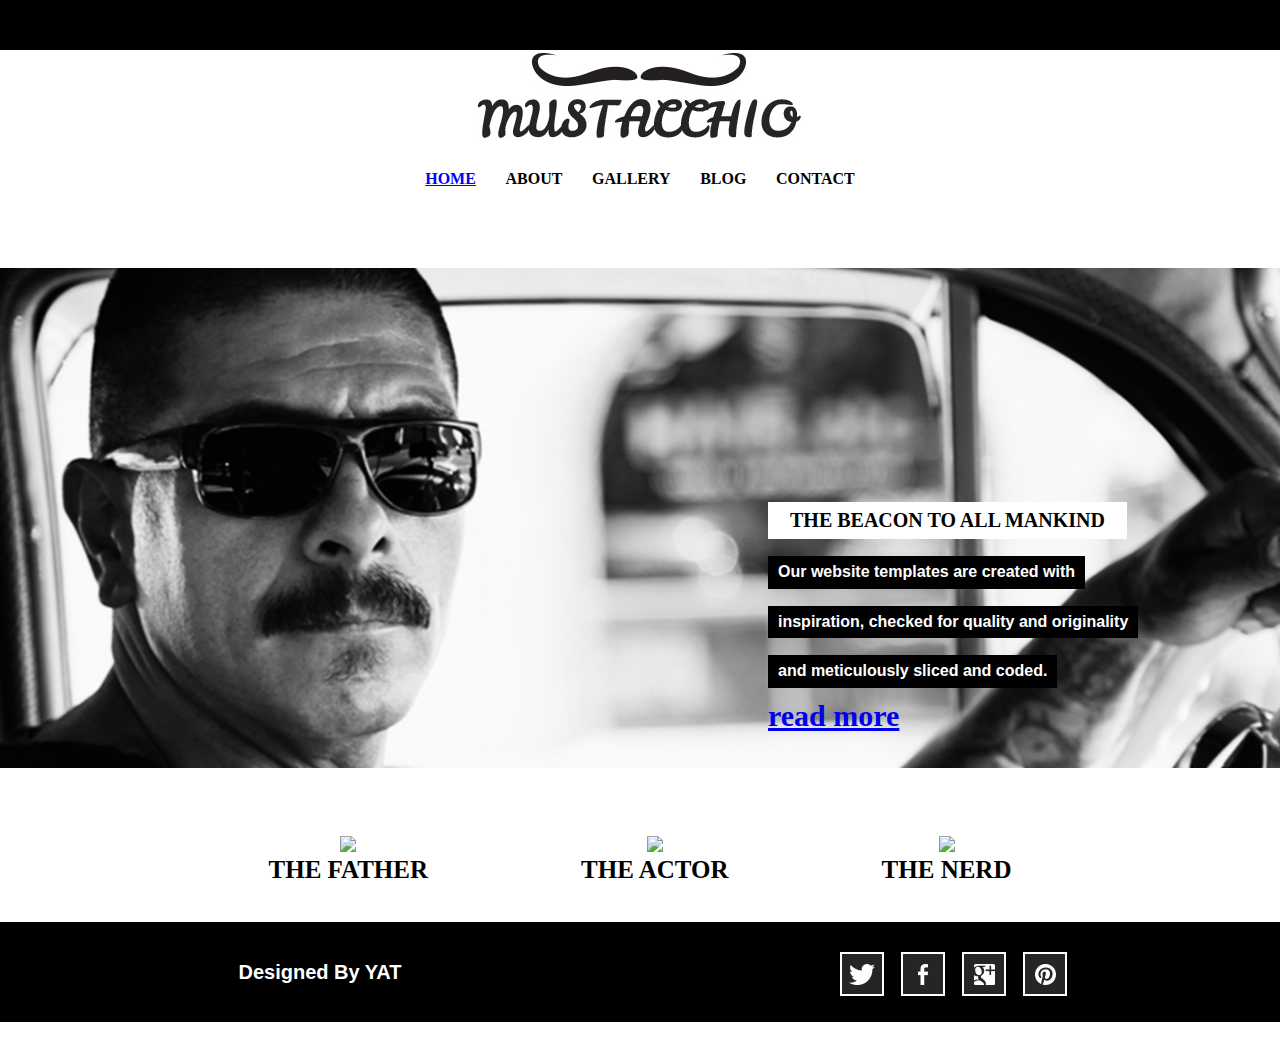
==== mustache/index.html @ a69796cc "Update index.html" ====
<!DOCTYPE html>
<html>
    <head>
        <meta charset="UTF-8">
        <meta name="viewport" content="width=device-width, initial-scale=1.0">  
        <title>Mustache</title>
        <link rel="stylesheet" href="css/index-style.css">
    </head>
    <body>
        <!-- header -->
        <header></header>

        <!-- logo -->
        <div class="logo"> 
            <img src="images/logo.jpg">
        </div>

        <!-- links -->
        <nav>
            <a href="index.html" class="active">home</a>
            <a href="pages/about.html">about</a>
            <a href="pages/gallery.html">gallery</a>
            <a href="pages/blog.html">blog</a>
            <a href="pages/contact.html">contact</a>
        </nav>

        <!-- banner -->
        <div class="banner">

            <img src="images/the-beacon.jpg">

            <div class="banner-text">
                <div>
                    <div class="title">THE BEACON TO ALL MANKIND</div>
                </div>
                <div>
                    <div class="text-black">Our website templates are created with</div>
                </div>
                <div>
                    <div class="text-black">inspiration, checked for quality and originality</div>
                </div>
                <div>
                    <div class="text-black">and meticulously sliced and coded.</div>
                </div>
                <div>
                    <a href="#">read more</a>
                </div>
            </div>
        </div>

        <!-- data -->
        <div class="data">

            <div class="data1">
                <img src="K/images/the-father.jpg">
                <span>the father</span>
            </div>

            <div class="data1">
                <img src="K/images/the-actor.jpg">
                <span>the actor</span>
            </div>
            
            <div class="data1">
                <img src="K/images/the-nerd.jpg">
                <span>the nerd</span>
            </div>

        </div>

        <!-- footer -->
        <footer>
            <div class="footer-text">Designed By YAT</div>
            <div class="footer-icons">
                <a href="#" class="tw"></a>
                <a href="#" class="face"></a>
                <a href="#" class="plus"></a>
                <a href="#" class="ins"></a>
            </div>
        </footer>

    </body>
</html>
---- mustache/css/index-style.css ----
body{
    margin: 0px;
}
header{
    background-color: black;
    height: 50px;
}
.logo{
    text-align: center;
}
nav{
    /* background-color: antiquewhite; */
    height: 50px;
    text-align: center;
    margin-top: 7px;
    line-height: 50px;
    text-transform:uppercase ;
    font-weight:bolder;
   }
   nav a{
    color: #000;
    margin: 1%;
    text-decoration: none;
   }
   nav a:hover{
    color: blue;
    text-decoration: underline ;
   }
   .active{
    color: blue;
    text-decoration: underline ;
   }
   .banner img{
    width: 100%;
    height: 500px;
    /* background-color: aqua; */
    margin-top: 5%;
   }
.banner-text{
    /* background-color: aqua; */
    position: absolute;
left: 60%;
top:500px;
font-size:30px;
font-weight: 800;
}
.title{
    font-size: 18px;
    padding: 2% 10px;
}
.title{
    background-color: white;
    font-size: 20px;
    /* width: 94%; */
    padding: 2% 22px;
    margin-bottom: 3%;
    display: inline-block;
    font-family: var(--font2);
}
.text-black{
    font-size: 20px;
    color: white;
    background-color: black;
    /* width: 80%; */
    display: inline-block;
    padding: 2% 20px;
    margin-bottom: 3%;
    font-family: Arial, Helvetica, sans-serif;
}
.text-black{
    font-size: 16px;
    padding: 2% 10px;
}

@media (max-width: 374px){
.banner-text{
    top: 30%;
}
.title{
    font-size: 16px;
    padding: 2% 5px;
}
.text-black{
    font-size: 14px;
    padding: 2% 5px;
}
}
.data{
    /* background-color: antiquewhite; */
    width: 70%;
    margin: 5% auto 3%;
display: flex;    
text-align: center;
flex-flow: row nowrap;

}
.data1{
    margin: auto;

}
.data1 img:hover{
    opacity: .8;

}
.data span{
display: block;
font-size: 25px;
font-weight: 900;
text-transform: uppercase;
}
/* ------------------------ */
footer{
    background-color: black;
    margin: 1% auto;
    height: 100px;
    display: flex;
    flex-flow: row nowrap;
}
.footer-text{
    /* background-color: burlywood; */
    width: 50%;
    height: 100px;
    color: white;
    text-align: center;
    line-height: 100px;
    font-size: 20px;
    font-family: Arial, Helvetica, sans-serif;
    font-weight: bolder;
}
.footer-icons{
    /* background-color: chocolate; */
    height: 100px;
    width: 50%;
    text-align: center;
    padding-top: 30px;
}
.footer-icons a{
    /* background-color: yellowgreen; */
    width: 44px;
    height: 44px;
    display: inline-block;
    margin-right: 2%;
    background-position: center;
    background-size: cover;
    background-repeat: no-repeat;
}
.tw{
    background-image: url("../images/icons/icon-twitter.jpg");
}
.face{
    background-image: url("../images/icons/icon-facebook.jpg");
}
.plus{
    background-image: url("../images/icons/icon-googleplus.jpg");
}
.ins{
    background-image: url("../images/icons/icon-pinterest.jpg");
}
.tw:hover{
    background-image: url("../images/icons/icon-twitter-hover.jpg");
}
.face:hover{
    background-image: url("../images/icons/icon-facebook-hover.jpg");
}
.plus:hover{
    background-image: url("../images/icons/icon-googleplus-hover.jpg");
}
.ins:hover{
    background-image: url("../images/icons/icon-pinterest-hover.jpg");
}
@media (max-width : 767px){
    footer{
        flex-flow: column wrap;
        height: 200px;
    }
    .footer-text{
        width: 100%;
        font-size: 18px;
    }
    .footer-icons{
        width: 100%;
    }
}
/* ---------------------------------------about----------------- */
.about{
    width: 90%;
    margin: auto;
}
.about-title{
    width: 100%;
}
.title-show{
    background-color: #000;
    color: #fff;
    width:fit-content;
    padding: 1%;
    margin: auto;
    font-size: 40px;
    border-radius: 10px;
}

.title-show:hover{
    scale: 2, 2;
    background-color: #d7deaa;
    color: #000;
}
.about-banner{
    width: 55%;
    margin:2% auto;
    background-color: aqua;
    text-align: center;
    border: #000 solid 1px;
    height: 400px;
}
.about-banner img{
    width: 100%;
    height: 100%;
}
.about-data{
    text-align: center;
    padding: 1px;
    /* background-color: #d7deaa; */
    width: 50%;
    margin: 2% auto;
    line-height: 30px;
}
.about-data span{
    font-weight: 800;
    display: block;
}
/* --------------------------gallery------------------------------ */
.gallery{
    /* background-color: aqua; */
    width: 80%;
    margin: auto;
    /* display: flex; */
    flex-wrap: nowrap;
    text-align: center;
}
.gallery-show{
    display: block;
    font-weight: 900;
    font-size: 40px;
    color: #fff;
    background-color: black;
    width:fit-content;
    margin: 1% auto;
    padding:1%;
}
.gdallery-ata{
    
    width: 90%;
    display: flex;
    /* background-color: rgb(242, 142, 142); */
    /* margin: 2px; */
    flex-wrap: wrap;
    margin: 2% auto;

}
.gdallery-ata div img:hover{opacity: 1;}
.gdallery-ata div img{
    opacity: .9;
    width:100%;
    height: 100%;
    border: #000 solid 1px;
}
.gdallery-ata div{

    width: 30%;
    background-color: aquamarine;
    margin: 2% auto;


}
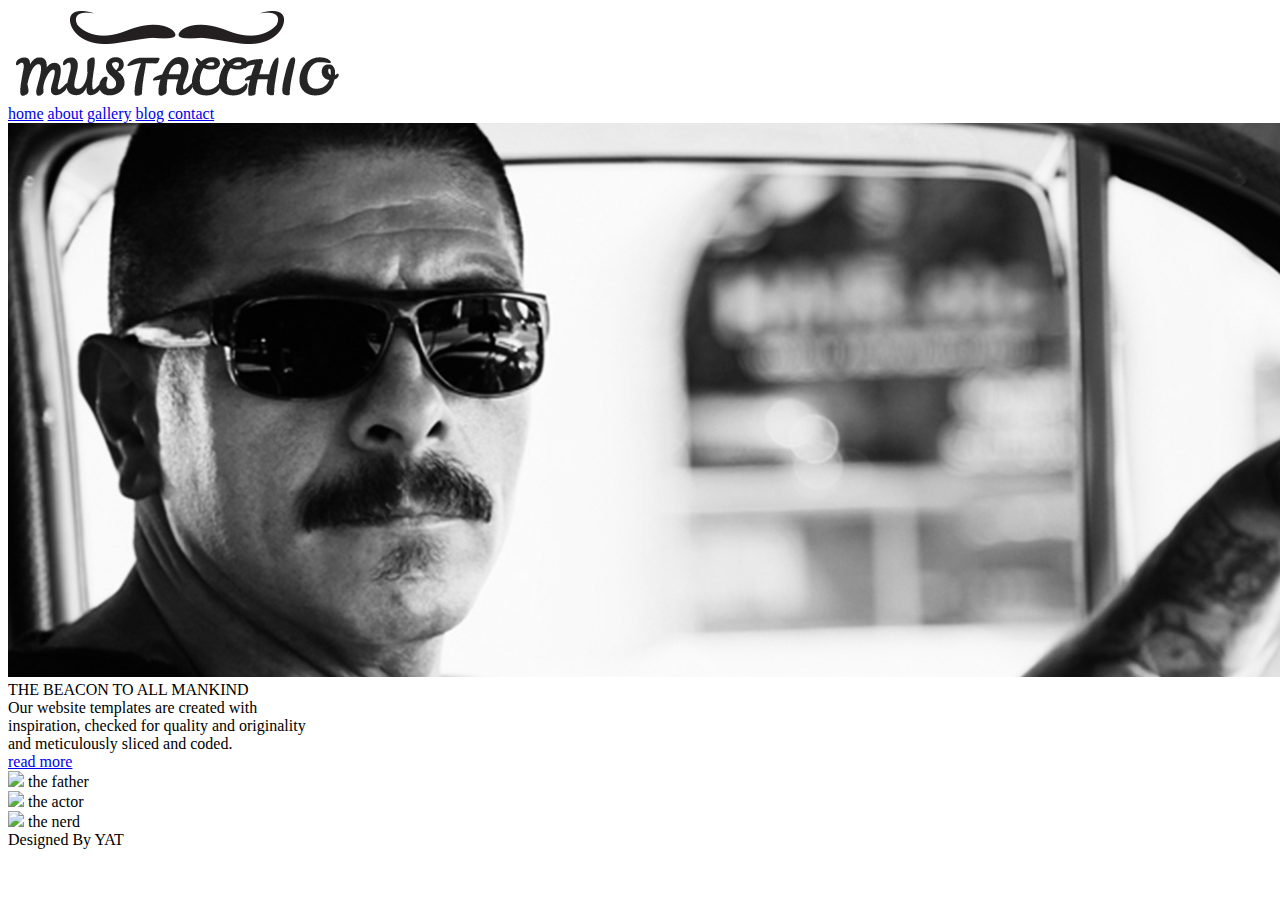
==== commit a08e1b72: "Update index.html" ====
--- a/mustache/index.html
+++ b/mustache/index.html
@@ -4,7 +4,7 @@
         <meta charset="UTF-8">
         <meta name="viewport" content="width=device-width, initial-scale=1.0">  
         <title>Mustache</title>
-        <link rel="stylesheet" href="css/index-style.css">
+        <link rel="stylesheet" href="../K/css/index-style.css">
     </head>
     <body>
         <!-- header -->
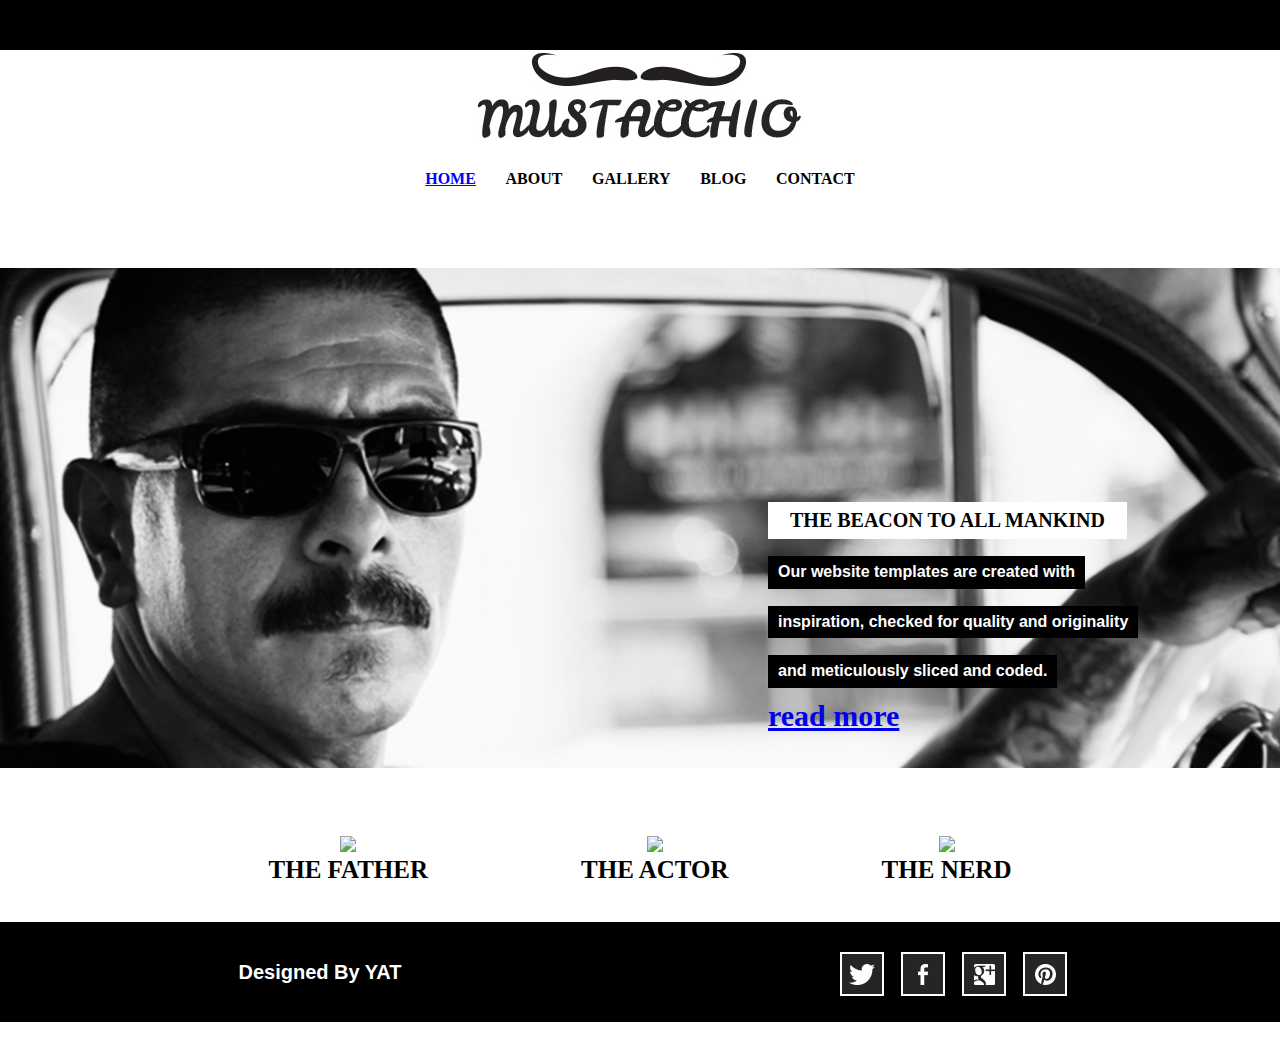
==== commit 2e87be3b: "Update index.html" ====
--- a/mustache/index.html
+++ b/mustache/index.html
@@ -4,7 +4,7 @@
         <meta charset="UTF-8">
         <meta name="viewport" content="width=device-width, initial-scale=1.0">  
         <title>Mustache</title>
-        <link rel="stylesheet" href="../K/css/index-style.css">
+        <link rel="stylesheet" href="css/index-style.css">
     </head>
     <body>
         <!-- header -->
--- a/mustache/css/index-style.css
+++ b/mustache/css/index-style.css
@@ -0,0 +1,274 @@
+body{
+    margin: 0px;
+}
+header{
+    background-color: black;
+    height: 50px;
+}
+.logo{
+    text-align: center;
+}
+nav{
+    /* background-color: antiquewhite; */
+    height: 50px;
+    text-align: center;
+    margin-top: 7px;
+    line-height: 50px;
+    text-transform:uppercase ;
+    font-weight:bolder;
+   }
+   nav a{
+    color: #000;
+    margin: 1%;
+    text-decoration: none;
+   }
+   nav a:hover{
+    color: blue;
+    text-decoration: underline ;
+   }
+   .active{
+    color: blue;
+    text-decoration: underline ;
+   }
+   .banner img{
+    width: 100%;
+    height: 500px;
+    /* background-color: aqua; */
+    margin-top: 5%;
+   }
+.banner-text{
+    /* background-color: aqua; */
+    position: absolute;
+left: 60%;
+top:500px;
+font-size:30px;
+font-weight: 800;
+}
+.title{
+    font-size: 18px;
+    padding: 2% 10px;
+}
+.title{
+    background-color: white;
+    font-size: 20px;
+    /* width: 94%; */
+    padding: 2% 22px;
+    margin-bottom: 3%;
+    display: inline-block;
+    font-family: var(--font2);
+}
+.text-black{
+    font-size: 20px;
+    color: white;
+    background-color: black;
+    /* width: 80%; */
+    display: inline-block;
+    padding: 2% 20px;
+    margin-bottom: 3%;
+    font-family: Arial, Helvetica, sans-serif;
+}
+.text-black{
+    font-size: 16px;
+    padding: 2% 10px;
+}
+
+@media (max-width: 374px){
+.banner-text{
+    top: 30%;
+}
+.title{
+    font-size: 16px;
+    padding: 2% 5px;
+}
+.text-black{
+    font-size: 14px;
+    padding: 2% 5px;
+}
+}
+.data{
+    /* background-color: antiquewhite; */
+    width: 70%;
+    margin: 5% auto 3%;
+display: flex;    
+text-align: center;
+flex-flow: row nowrap;
+
+}
+.data1{
+    margin: auto;
+
+}
+.data1 img:hover{
+    opacity: .8;
+
+}
+.data span{
+display: block;
+font-size: 25px;
+font-weight: 900;
+text-transform: uppercase;
+}
+/* ------------------------ */
+footer{
+    background-color: black;
+    margin: 1% auto;
+    height: 100px;
+    display: flex;
+    flex-flow: row nowrap;
+}
+.footer-text{
+    /* background-color: burlywood; */
+    width: 50%;
+    height: 100px;
+    color: white;
+    text-align: center;
+    line-height: 100px;
+    font-size: 20px;
+    font-family: Arial, Helvetica, sans-serif;
+    font-weight: bolder;
+}
+.footer-icons{
+    /* background-color: chocolate; */
+    height: 100px;
+    width: 50%;
+    text-align: center;
+    padding-top: 30px;
+}
+.footer-icons a{
+    /* background-color: yellowgreen; */
+    width: 44px;
+    height: 44px;
+    display: inline-block;
+    margin-right: 2%;
+    background-position: center;
+    background-size: cover;
+    background-repeat: no-repeat;
+}
+.tw{
+    background-image: url("../images/icons/icon-twitter.jpg");
+}
+.face{
+    background-image: url("../images/icons/icon-facebook.jpg");
+}
+.plus{
+    background-image: url("../images/icons/icon-googleplus.jpg");
+}
+.ins{
+    background-image: url("../images/icons/icon-pinterest.jpg");
+}
+.tw:hover{
+    background-image: url("../images/icons/icon-twitter-hover.jpg");
+}
+.face:hover{
+    background-image: url("../images/icons/icon-facebook-hover.jpg");
+}
+.plus:hover{
+    background-image: url("../images/icons/icon-googleplus-hover.jpg");
+}
+.ins:hover{
+    background-image: url("../images/icons/icon-pinterest-hover.jpg");
+}
+@media (max-width : 767px){
+    footer{
+        flex-flow: column wrap;
+        height: 200px;
+    }
+    .footer-text{
+        width: 100%;
+        font-size: 18px;
+    }
+    .footer-icons{
+        width: 100%;
+    }
+}
+/* ---------------------------------------about----------------- */
+.about{
+    width: 90%;
+    margin: auto;
+}
+.about-title{
+    width: 100%;
+}
+.title-show{
+    background-color: #000;
+    color: #fff;
+    width:fit-content;
+    padding: 1%;
+    margin: auto;
+    font-size: 40px;
+    border-radius: 10px;
+}
+
+.title-show:hover{
+    scale: 2, 2;
+    background-color: #d7deaa;
+    color: #000;
+}
+.about-banner{
+    width: 55%;
+    margin:2% auto;
+    background-color: aqua;
+    text-align: center;
+    border: #000 solid 1px;
+    height: 400px;
+}
+.about-banner img{
+    width: 100%;
+    height: 100%;
+}
+.about-data{
+    text-align: center;
+    padding: 1px;
+    /* background-color: #d7deaa; */
+    width: 50%;
+    margin: 2% auto;
+    line-height: 30px;
+}
+.about-data span{
+    font-weight: 800;
+    display: block;
+}
+/* --------------------------gallery------------------------------ */
+.gallery{
+    /* background-color: aqua; */
+    width: 80%;
+    margin: auto;
+    /* display: flex; */
+    flex-wrap: nowrap;
+    text-align: center;
+}
+.gallery-show{
+    display: block;
+    font-weight: 900;
+    font-size: 40px;
+    color: #fff;
+    background-color: black;
+    width:fit-content;
+    margin: 1% auto;
+    padding:1%;
+}
+.gdallery-ata{
+    
+    width: 90%;
+    display: flex;
+    /* background-color: rgb(242, 142, 142); */
+    /* margin: 2px; */
+    flex-wrap: wrap;
+    margin: 2% auto;
+
+}
+.gdallery-ata div img:hover{opacity: 1;}
+.gdallery-ata div img{
+    opacity: .9;
+    width:100%;
+    height: 100%;
+    border: #000 solid 1px;
+}
+.gdallery-ata div{
+
+    width: 30%;
+    background-color: aquamarine;
+    margin: 2% auto;
+
+
+}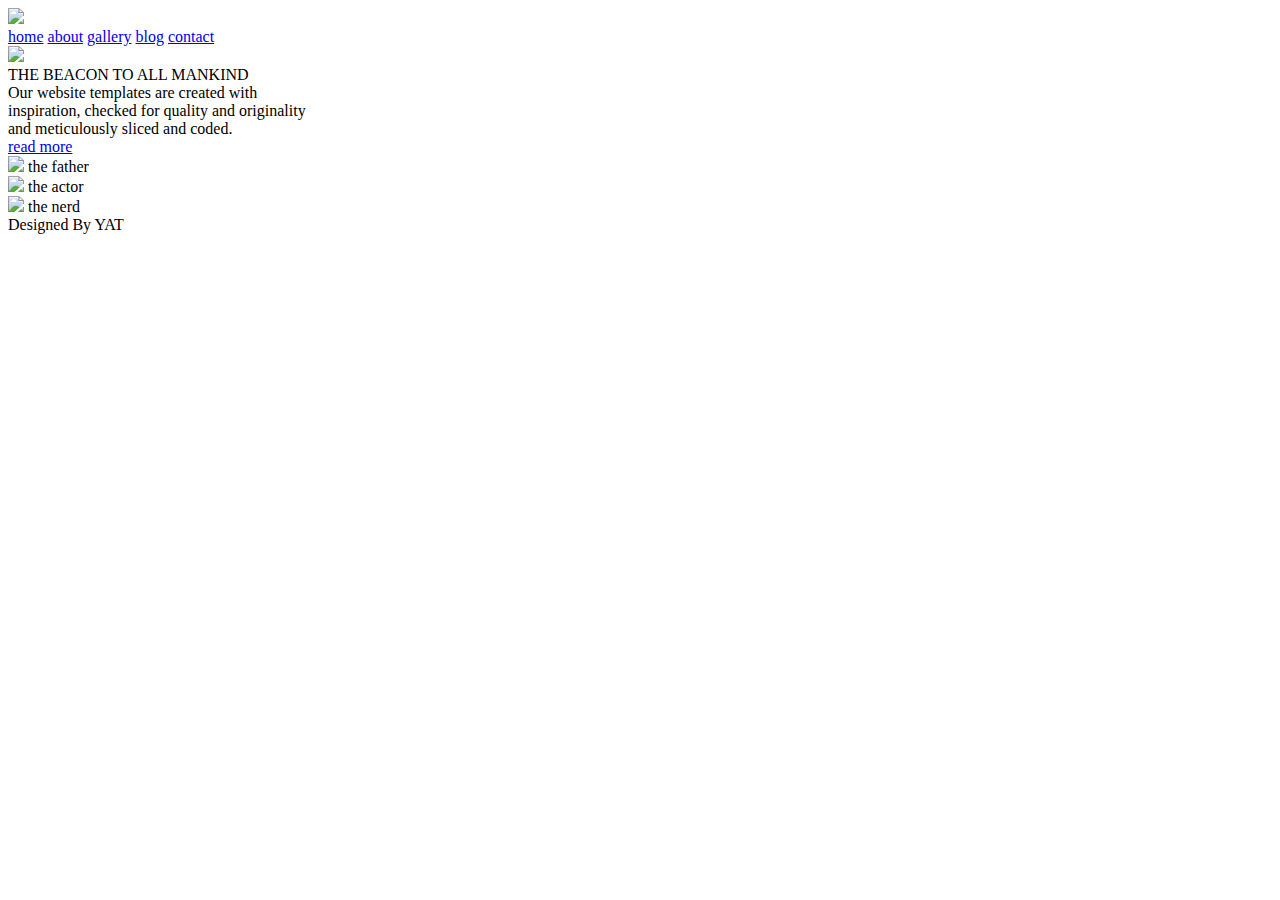
==== commit 5e704931: "Add files via upload" ====
--- a/mustache/index.html
+++ b/mustache/index.html
@@ -4,7 +4,7 @@
         <meta charset="UTF-8">
         <meta name="viewport" content="width=device-width, initial-scale=1.0">  
         <title>Mustache</title>
-        <link rel="stylesheet" href="css/index-style.css">
+        <link rel="stylesheet" href="K/css/index-style.css">
     </head>
     <body>
         <!-- header -->
@@ -12,22 +12,22 @@
 
         <!-- logo -->
         <div class="logo"> 
-            <img src="images/logo.jpg">
+            <img src="K/images/logo.jpg">
         </div>
 
         <!-- links -->
         <nav>
             <a href="index.html" class="active">home</a>
-            <a href="pages/about.html">about</a>
-            <a href="pages/gallery.html">gallery</a>
-            <a href="pages/blog.html">blog</a>
-            <a href="pages/contact.html">contact</a>
+            <a href="K/pages/about.html">about</a>
+            <a href="K/pages/gallery.html">gallery</a>
+            <a href="K/pages/blog.html">blog</a>
+            <a href="K/pages/contact.html">contact</a>
         </nav>
 
         <!-- banner -->
         <div class="banner">
 
-            <img src="images/the-beacon.jpg">
+            <img src="K/images/the-beacon.jpg">
 
             <div class="banner-text">
                 <div>
@@ -80,4 +80,4 @@
         </footer>
 
     </body>
-</html>
+</html>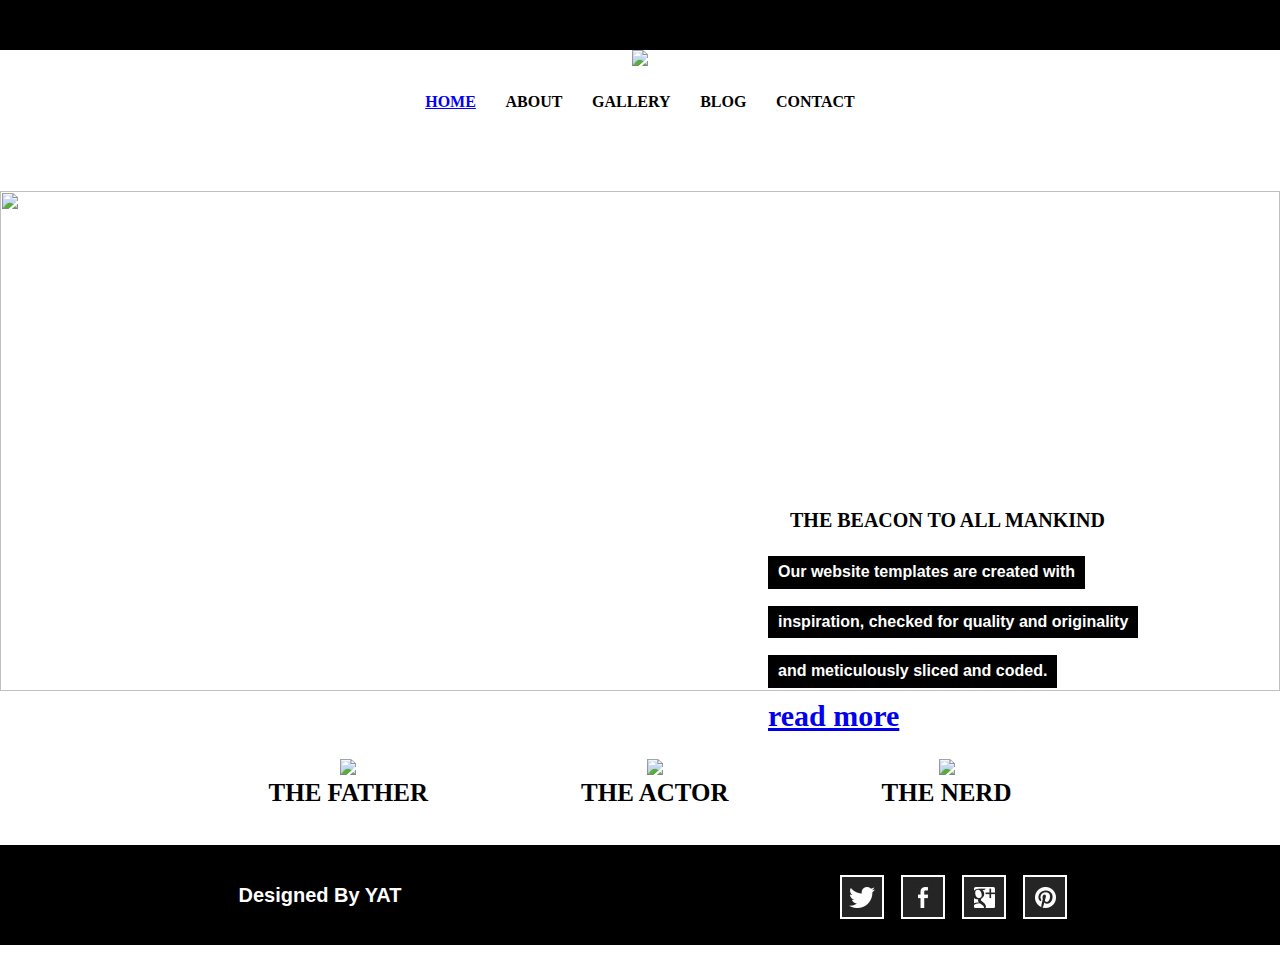
==== commit 2f7a1609: "Update index.html" ====
--- a/mustache/index.html
+++ b/mustache/index.html
@@ -4,7 +4,7 @@
         <meta charset="UTF-8">
         <meta name="viewport" content="width=device-width, initial-scale=1.0">  
         <title>Mustache</title>
-        <link rel="stylesheet" href="K/css/index-style.css">
+        <link rel="stylesheet" href="css/index-style.css">
     </head>
     <body>
         <!-- header -->
@@ -80,4 +80,4 @@
         </footer>
 
     </body>
-</html>+</html>
--- a/mustache/css/index-style.css
+++ b/mustache/css/index-style.css
@@ -0,0 +1,274 @@
+body{
+    margin: 0px;
+}
+header{
+    background-color: black;
+    height: 50px;
+}
+.logo{
+    text-align: center;
+}
+nav{
+    /* background-color: antiquewhite; */
+    height: 50px;
+    text-align: center;
+    margin-top: 7px;
+    line-height: 50px;
+    text-transform:uppercase ;
+    font-weight:bolder;
+   }
+   nav a{
+    color: #000;
+    margin: 1%;
+    text-decoration: none;
+   }
+   nav a:hover{
+    color: blue;
+    text-decoration: underline ;
+   }
+   .active{
+    color: blue;
+    text-decoration: underline ;
+   }
+   .banner img{
+    width: 100%;
+    height: 500px;
+    /* background-color: aqua; */
+    margin-top: 5%;
+   }
+.banner-text{
+    /* background-color: aqua; */
+    position: absolute;
+left: 60%;
+top:500px;
+font-size:30px;
+font-weight: 800;
+}
+.title{
+    font-size: 18px;
+    padding: 2% 10px;
+}
+.title{
+    background-color: white;
+    font-size: 20px;
+    /* width: 94%; */
+    padding: 2% 22px;
+    margin-bottom: 3%;
+    display: inline-block;
+    font-family: var(--font2);
+}
+.text-black{
+    font-size: 20px;
+    color: white;
+    background-color: black;
+    /* width: 80%; */
+    display: inline-block;
+    padding: 2% 20px;
+    margin-bottom: 3%;
+    font-family: Arial, Helvetica, sans-serif;
+}
+.text-black{
+    font-size: 16px;
+    padding: 2% 10px;
+}
+
+@media (max-width: 374px){
+.banner-text{
+    top: 30%;
+}
+.title{
+    font-size: 16px;
+    padding: 2% 5px;
+}
+.text-black{
+    font-size: 14px;
+    padding: 2% 5px;
+}
+}
+.data{
+    /* background-color: antiquewhite; */
+    width: 70%;
+    margin: 5% auto 3%;
+display: flex;    
+text-align: center;
+flex-flow: row nowrap;
+
+}
+.data1{
+    margin: auto;
+
+}
+.data1 img:hover{
+    opacity: .8;
+
+}
+.data span{
+display: block;
+font-size: 25px;
+font-weight: 900;
+text-transform: uppercase;
+}
+/* ------------------------ */
+footer{
+    background-color: black;
+    margin: 1% auto;
+    height: 100px;
+    display: flex;
+    flex-flow: row nowrap;
+}
+.footer-text{
+    /* background-color: burlywood; */
+    width: 50%;
+    height: 100px;
+    color: white;
+    text-align: center;
+    line-height: 100px;
+    font-size: 20px;
+    font-family: Arial, Helvetica, sans-serif;
+    font-weight: bolder;
+}
+.footer-icons{
+    /* background-color: chocolate; */
+    height: 100px;
+    width: 50%;
+    text-align: center;
+    padding-top: 30px;
+}
+.footer-icons a{
+    /* background-color: yellowgreen; */
+    width: 44px;
+    height: 44px;
+    display: inline-block;
+    margin-right: 2%;
+    background-position: center;
+    background-size: cover;
+    background-repeat: no-repeat;
+}
+.tw{
+    background-image: url("../images/icons/icon-twitter.jpg");
+}
+.face{
+    background-image: url("../images/icons/icon-facebook.jpg");
+}
+.plus{
+    background-image: url("../images/icons/icon-googleplus.jpg");
+}
+.ins{
+    background-image: url("../images/icons/icon-pinterest.jpg");
+}
+.tw:hover{
+    background-image: url("../images/icons/icon-twitter-hover.jpg");
+}
+.face:hover{
+    background-image: url("../images/icons/icon-facebook-hover.jpg");
+}
+.plus:hover{
+    background-image: url("../images/icons/icon-googleplus-hover.jpg");
+}
+.ins:hover{
+    background-image: url("../images/icons/icon-pinterest-hover.jpg");
+}
+@media (max-width : 767px){
+    footer{
+        flex-flow: column wrap;
+        height: 200px;
+    }
+    .footer-text{
+        width: 100%;
+        font-size: 18px;
+    }
+    .footer-icons{
+        width: 100%;
+    }
+}
+/* ---------------------------------------about----------------- */
+.about{
+    width: 90%;
+    margin: auto;
+}
+.about-title{
+    width: 100%;
+}
+.title-show{
+    background-color: #000;
+    color: #fff;
+    width:fit-content;
+    padding: 1%;
+    margin: auto;
+    font-size: 40px;
+    border-radius: 10px;
+}
+
+.title-show:hover{
+    scale: 2, 2;
+    background-color: #d7deaa;
+    color: #000;
+}
+.about-banner{
+    width: 55%;
+    margin:2% auto;
+    background-color: aqua;
+    text-align: center;
+    border: #000 solid 1px;
+    height: 400px;
+}
+.about-banner img{
+    width: 100%;
+    height: 100%;
+}
+.about-data{
+    text-align: center;
+    padding: 1px;
+    /* background-color: #d7deaa; */
+    width: 50%;
+    margin: 2% auto;
+    line-height: 30px;
+}
+.about-data span{
+    font-weight: 800;
+    display: block;
+}
+/* --------------------------gallery------------------------------ */
+.gallery{
+    /* background-color: aqua; */
+    width: 80%;
+    margin: auto;
+    /* display: flex; */
+    flex-wrap: nowrap;
+    text-align: center;
+}
+.gallery-show{
+    display: block;
+    font-weight: 900;
+    font-size: 40px;
+    color: #fff;
+    background-color: black;
+    width:fit-content;
+    margin: 1% auto;
+    padding:1%;
+}
+.gdallery-ata{
+    
+    width: 90%;
+    display: flex;
+    /* background-color: rgb(242, 142, 142); */
+    /* margin: 2px; */
+    flex-wrap: wrap;
+    margin: 2% auto;
+
+}
+.gdallery-ata div img:hover{opacity: 1;}
+.gdallery-ata div img{
+    opacity: .9;
+    width:100%;
+    height: 100%;
+    border: #000 solid 1px;
+}
+.gdallery-ata div{
+
+    width: 30%;
+    background-color: aquamarine;
+    margin: 2% auto;
+
+
+}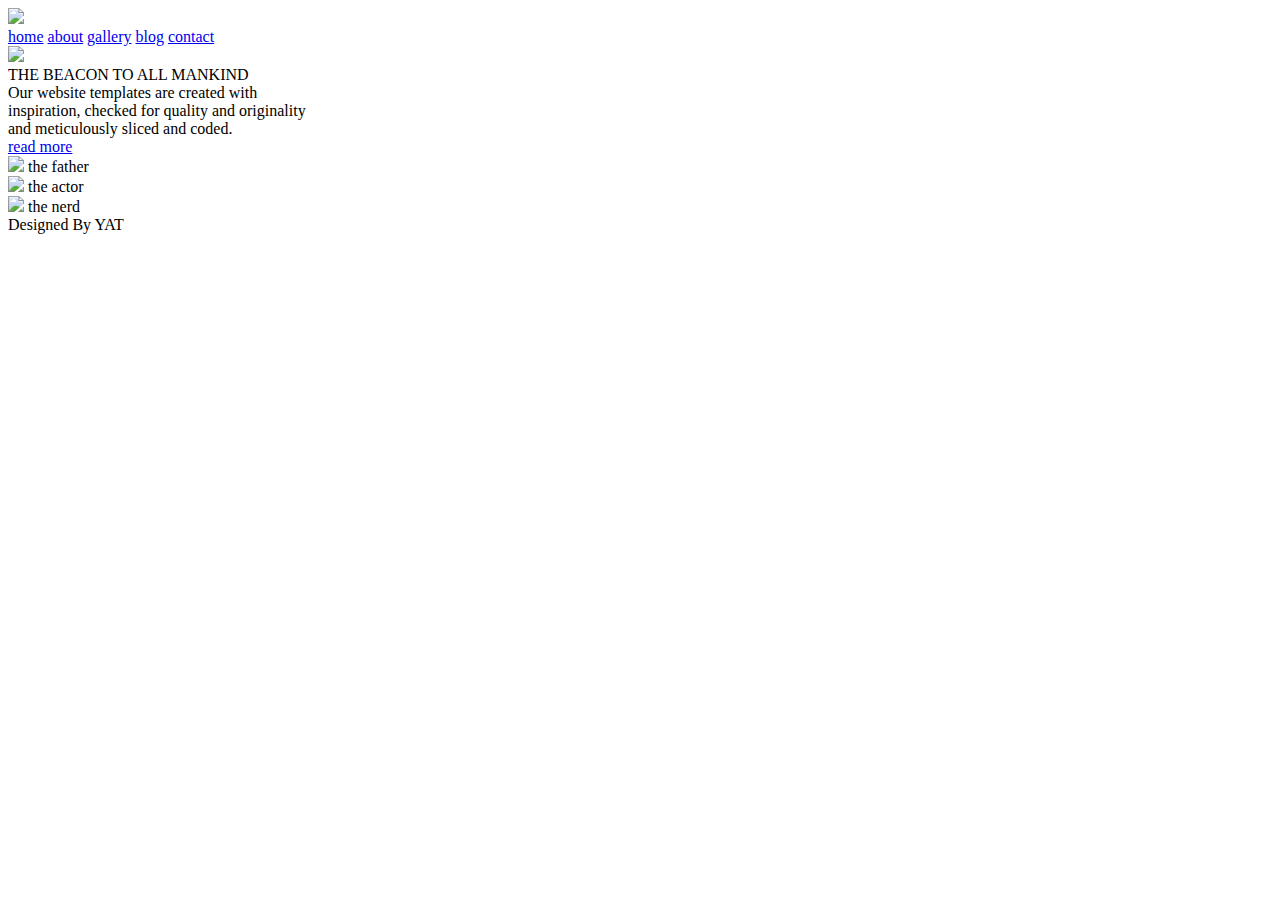
==== commit f9397e34: "Update index.html" ====
--- a/mustache/index.html
+++ b/mustache/index.html
@@ -4,7 +4,7 @@
         <meta charset="UTF-8">
         <meta name="viewport" content="width=device-width, initial-scale=1.0">  
         <title>Mustache</title>
-        <link rel="stylesheet" href="css/index-style.css">
+        <link rel="stylesheet" href="../css/index-style.css">
     </head>
     <body>
         <!-- header -->
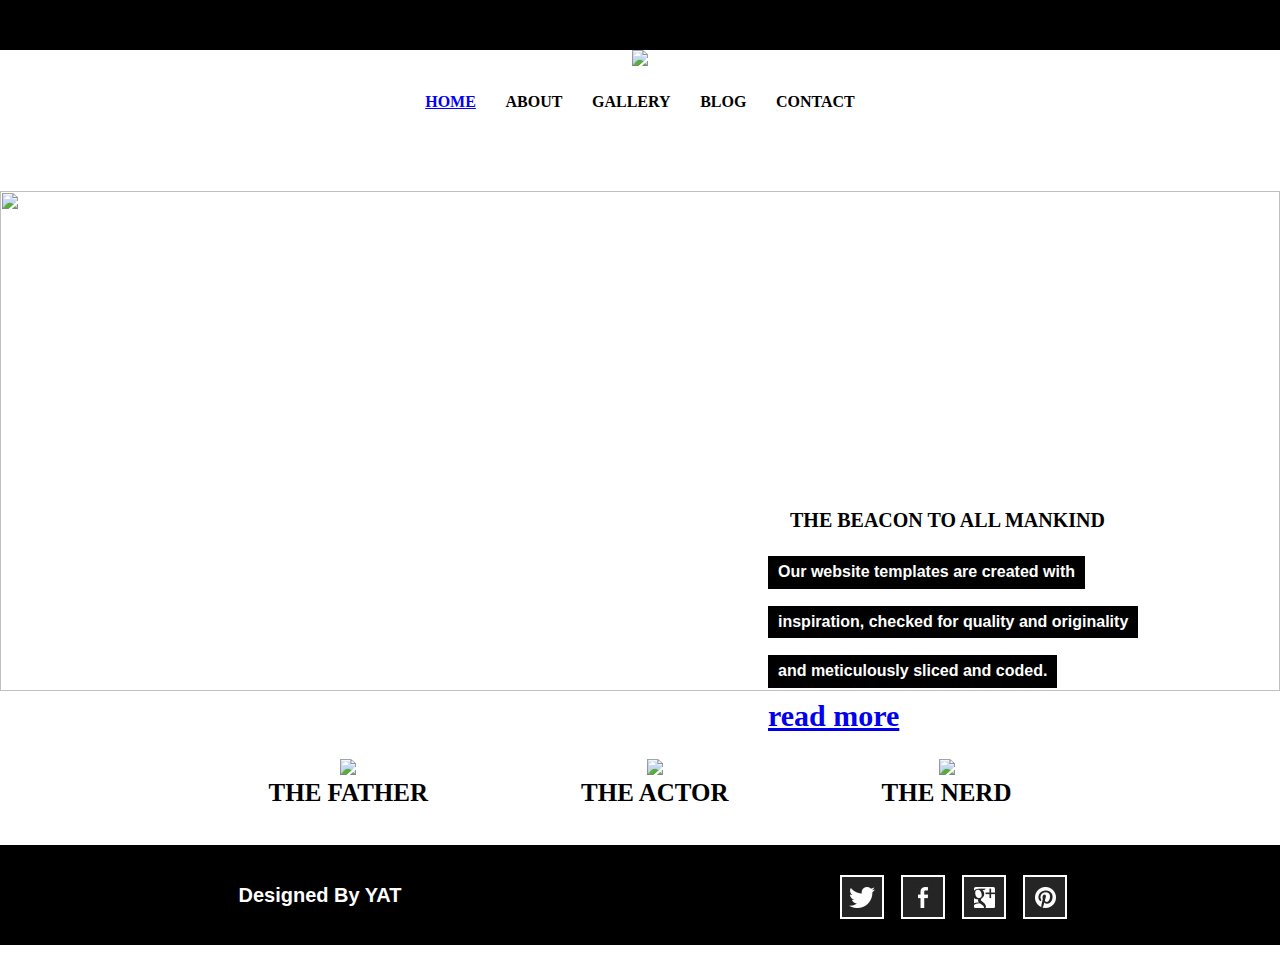
==== commit f8208a62: "Update index.html" ====
--- a/mustache/index.html
+++ b/mustache/index.html
@@ -4,7 +4,7 @@
         <meta charset="UTF-8">
         <meta name="viewport" content="width=device-width, initial-scale=1.0">  
         <title>Mustache</title>
-        <link rel="stylesheet" href="../css/index-style.css">
+        <link rel="stylesheet" href="css/index-style.css">
     </head>
     <body>
         <!-- header -->
--- a/mustache/css/index-style.css
+++ b/mustache/css/index-style.css
@@ -0,0 +1,274 @@
+body{
+    margin: 0px;
+}
+header{
+    background-color: black;
+    height: 50px;
+}
+.logo{
+    text-align: center;
+}
+nav{
+    /* background-color: antiquewhite; */
+    height: 50px;
+    text-align: center;
+    margin-top: 7px;
+    line-height: 50px;
+    text-transform:uppercase ;
+    font-weight:bolder;
+   }
+   nav a{
+    color: #000;
+    margin: 1%;
+    text-decoration: none;
+   }
+   nav a:hover{
+    color: blue;
+    text-decoration: underline ;
+   }
+   .active{
+    color: blue;
+    text-decoration: underline ;
+   }
+   .banner img{
+    width: 100%;
+    height: 500px;
+    /* background-color: aqua; */
+    margin-top: 5%;
+   }
+.banner-text{
+    /* background-color: aqua; */
+    position: absolute;
+left: 60%;
+top:500px;
+font-size:30px;
+font-weight: 800;
+}
+.title{
+    font-size: 18px;
+    padding: 2% 10px;
+}
+.title{
+    background-color: white;
+    font-size: 20px;
+    /* width: 94%; */
+    padding: 2% 22px;
+    margin-bottom: 3%;
+    display: inline-block;
+    font-family: var(--font2);
+}
+.text-black{
+    font-size: 20px;
+    color: white;
+    background-color: black;
+    /* width: 80%; */
+    display: inline-block;
+    padding: 2% 20px;
+    margin-bottom: 3%;
+    font-family: Arial, Helvetica, sans-serif;
+}
+.text-black{
+    font-size: 16px;
+    padding: 2% 10px;
+}
+
+@media (max-width: 374px){
+.banner-text{
+    top: 30%;
+}
+.title{
+    font-size: 16px;
+    padding: 2% 5px;
+}
+.text-black{
+    font-size: 14px;
+    padding: 2% 5px;
+}
+}
+.data{
+    /* background-color: antiquewhite; */
+    width: 70%;
+    margin: 5% auto 3%;
+display: flex;    
+text-align: center;
+flex-flow: row nowrap;
+
+}
+.data1{
+    margin: auto;
+
+}
+.data1 img:hover{
+    opacity: .8;
+
+}
+.data span{
+display: block;
+font-size: 25px;
+font-weight: 900;
+text-transform: uppercase;
+}
+/* ------------------------ */
+footer{
+    background-color: black;
+    margin: 1% auto;
+    height: 100px;
+    display: flex;
+    flex-flow: row nowrap;
+}
+.footer-text{
+    /* background-color: burlywood; */
+    width: 50%;
+    height: 100px;
+    color: white;
+    text-align: center;
+    line-height: 100px;
+    font-size: 20px;
+    font-family: Arial, Helvetica, sans-serif;
+    font-weight: bolder;
+}
+.footer-icons{
+    /* background-color: chocolate; */
+    height: 100px;
+    width: 50%;
+    text-align: center;
+    padding-top: 30px;
+}
+.footer-icons a{
+    /* background-color: yellowgreen; */
+    width: 44px;
+    height: 44px;
+    display: inline-block;
+    margin-right: 2%;
+    background-position: center;
+    background-size: cover;
+    background-repeat: no-repeat;
+}
+.tw{
+    background-image: url("../images/icons/icon-twitter.jpg");
+}
+.face{
+    background-image: url("../images/icons/icon-facebook.jpg");
+}
+.plus{
+    background-image: url("../images/icons/icon-googleplus.jpg");
+}
+.ins{
+    background-image: url("../images/icons/icon-pinterest.jpg");
+}
+.tw:hover{
+    background-image: url("../images/icons/icon-twitter-hover.jpg");
+}
+.face:hover{
+    background-image: url("../images/icons/icon-facebook-hover.jpg");
+}
+.plus:hover{
+    background-image: url("../images/icons/icon-googleplus-hover.jpg");
+}
+.ins:hover{
+    background-image: url("../images/icons/icon-pinterest-hover.jpg");
+}
+@media (max-width : 767px){
+    footer{
+        flex-flow: column wrap;
+        height: 200px;
+    }
+    .footer-text{
+        width: 100%;
+        font-size: 18px;
+    }
+    .footer-icons{
+        width: 100%;
+    }
+}
+/* ---------------------------------------about----------------- */
+.about{
+    width: 90%;
+    margin: auto;
+}
+.about-title{
+    width: 100%;
+}
+.title-show{
+    background-color: #000;
+    color: #fff;
+    width:fit-content;
+    padding: 1%;
+    margin: auto;
+    font-size: 40px;
+    border-radius: 10px;
+}
+
+.title-show:hover{
+    scale: 2, 2;
+    background-color: #d7deaa;
+    color: #000;
+}
+.about-banner{
+    width: 55%;
+    margin:2% auto;
+    background-color: aqua;
+    text-align: center;
+    border: #000 solid 1px;
+    height: 400px;
+}
+.about-banner img{
+    width: 100%;
+    height: 100%;
+}
+.about-data{
+    text-align: center;
+    padding: 1px;
+    /* background-color: #d7deaa; */
+    width: 50%;
+    margin: 2% auto;
+    line-height: 30px;
+}
+.about-data span{
+    font-weight: 800;
+    display: block;
+}
+/* --------------------------gallery------------------------------ */
+.gallery{
+    /* background-color: aqua; */
+    width: 80%;
+    margin: auto;
+    /* display: flex; */
+    flex-wrap: nowrap;
+    text-align: center;
+}
+.gallery-show{
+    display: block;
+    font-weight: 900;
+    font-size: 40px;
+    color: #fff;
+    background-color: black;
+    width:fit-content;
+    margin: 1% auto;
+    padding:1%;
+}
+.gdallery-ata{
+    
+    width: 90%;
+    display: flex;
+    /* background-color: rgb(242, 142, 142); */
+    /* margin: 2px; */
+    flex-wrap: wrap;
+    margin: 2% auto;
+
+}
+.gdallery-ata div img:hover{opacity: 1;}
+.gdallery-ata div img{
+    opacity: .9;
+    width:100%;
+    height: 100%;
+    border: #000 solid 1px;
+}
+.gdallery-ata div{
+
+    width: 30%;
+    background-color: aquamarine;
+    margin: 2% auto;
+
+
+}